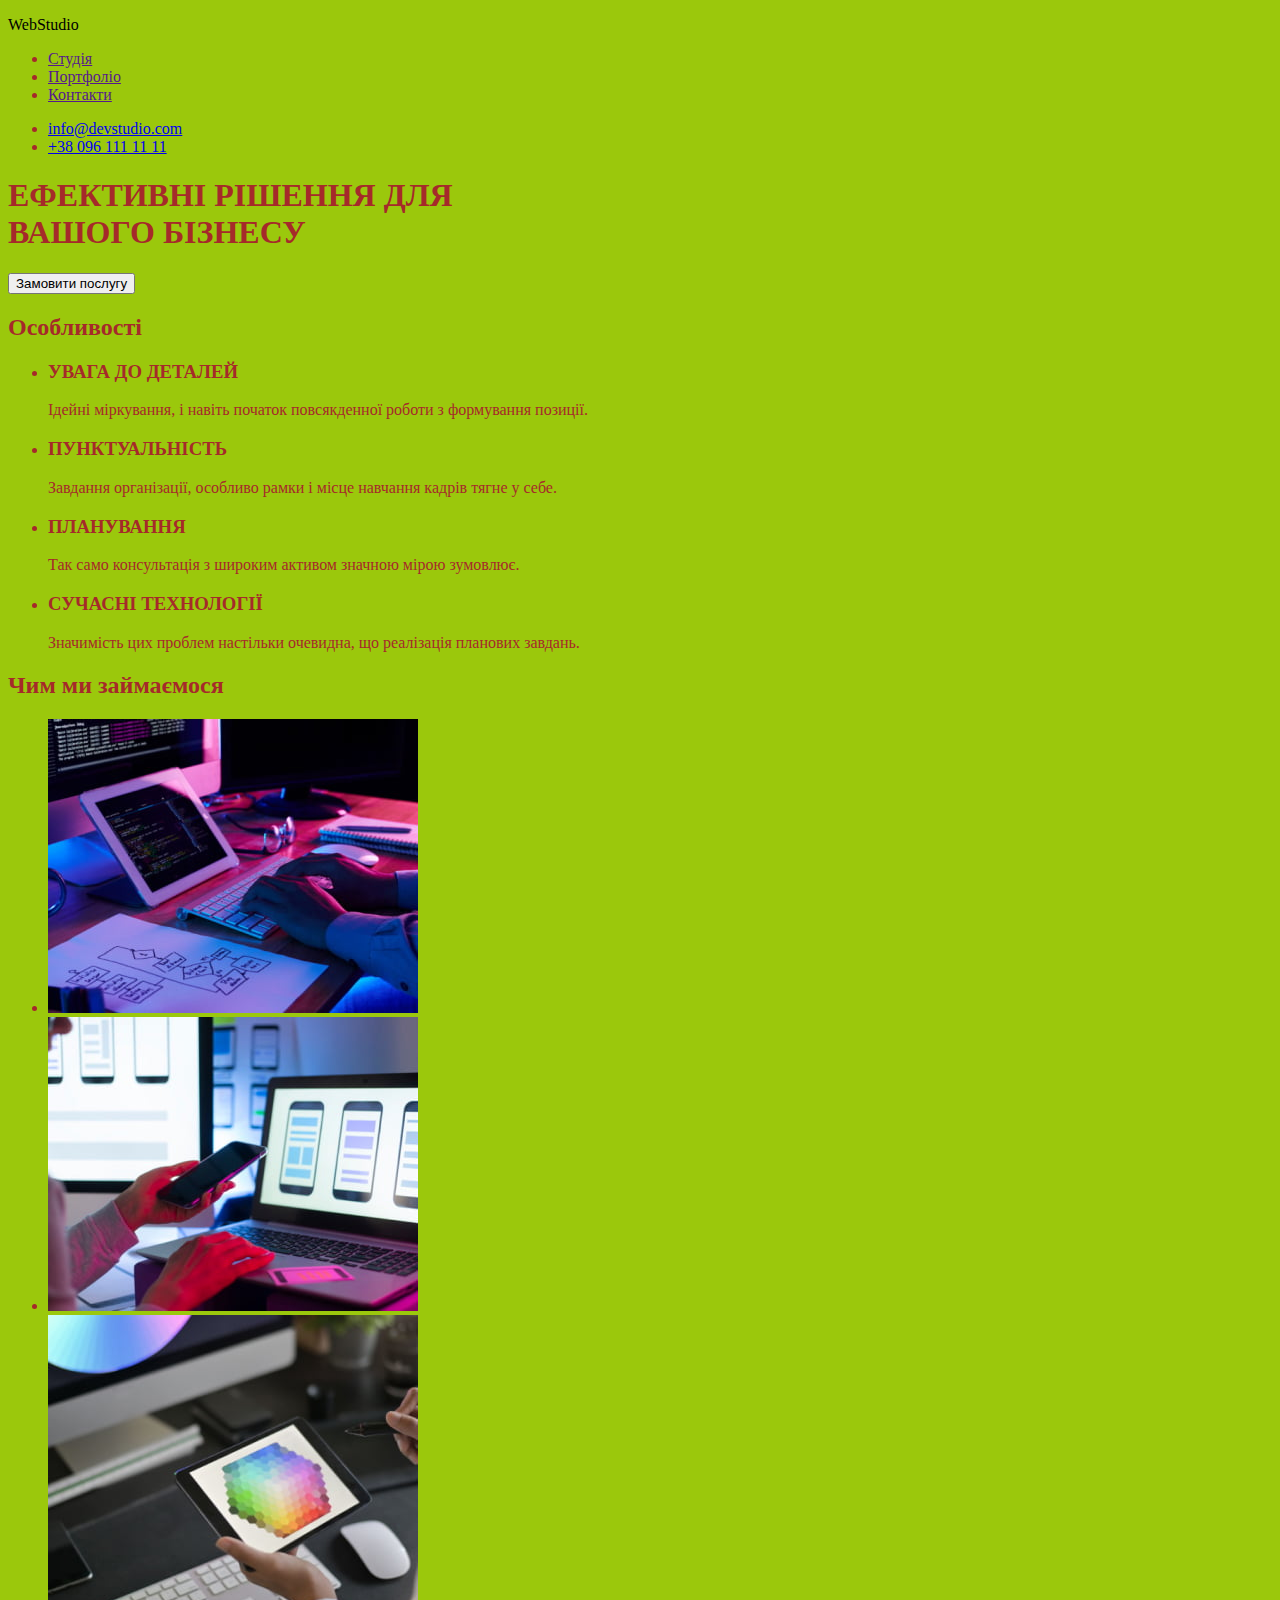
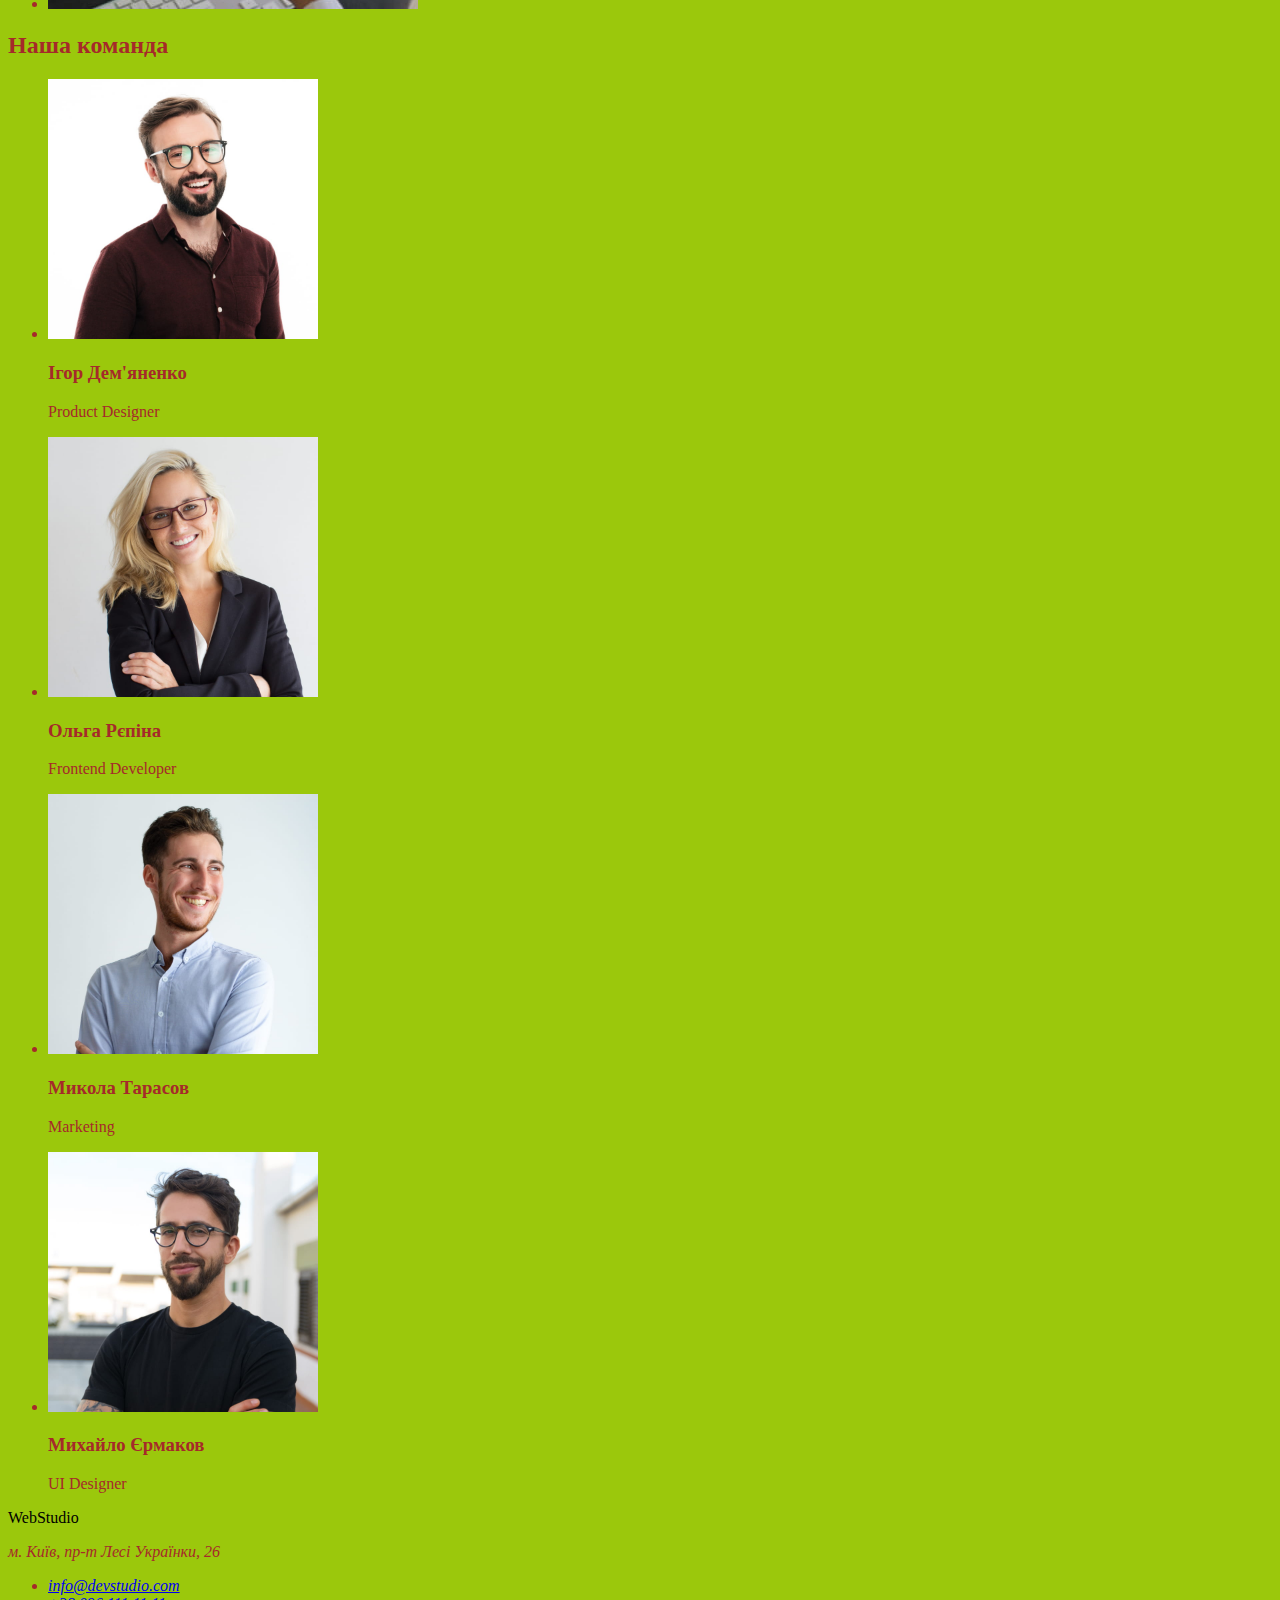
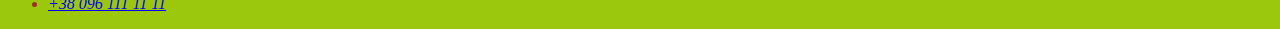
==== index.html @ 4b922c3c "Копіює файли з попередньої роботи" ====
<!-- Портфоліо -->
<!DOCTYPE html>
<html lang="uk">
<head>
    <meta charset="UTF-8">
    <meta http-equiv="X-UA-Compatible" content="IE=edge">
    <meta name="viewport" content="width=device-width, initial-scale=1.0">
    <title>Home work 1</title>
    <link rel="stylesheet" href="./css/styles.css">
</head>
<body>
    <header class="header">
        <!--Основна навігація-->
        <p class="logo-title">
            WebStudio
        </p>
        <nav class="nav">
            <ul class="list">
                <li class="list-iteam">
                    <a class="link" href="">Студія</a>
                </li>
                <li class="list-iteam">
                    <a class="link" href="">Портфоліо</a>
                </li>
                <li class="list-iteam">
                    <a class="link" href="">Контакти</a>
                </li>
            </ul>
        </nav>
        <ul class="list">
            <li class="list-iteam"> 
                <a class="link" href="mailto:info@devstudio.com">info@devstudio.com</a>
            </li>
            <li>
                <a class="link" href="tel:+380961111111">+38 096 111 11 11</a>
            </li>
        </ul>
    </header>

    <main>
        <!--ЕФЕКТИВНІ РІШЕННЯ ДЛЯ ВАШОГО БІЗНЕСУ кнопка замовити послугу-->
        <section class="section">
            <h1 class="main-title">ЕФЕКТИВНІ РІШЕННЯ ДЛЯ <br>ВАШОГО БІЗНЕСУ</h1>
            <button class="btn" type="button">Замовити послугу</button>
        </section>

        <!--Наші особливості-->
        <section class="section">

            <h2 class="features-title">
                Особливості
            </h2>
            <ul class="list">
                <li class="list-iteam">
                    <h3 class="features-title">
                        УВАГА ДО ДЕТАЛЕЙ
                    </h3>
                    <p class="features-title-description">
                        Ідейні міркування, і навіть початок повсякденної роботи з формування позиції.
                    </p>
                </li>
                <li class="list-iteam">
                    <h3 class="features-title">
                        ПУНКТУАЛЬНІСТЬ
                    </h3>
                    <p class="features-title-description">
                        Завдання організації, особливо рамки і місце навчання кадрів тягне у себе.
                    </p>
                </li>
                <li class="list-iteam">
                    <h3 class="features-title">
                        ПЛАНУВАННЯ
                    </h3>
                    <p class="features-title-description">
                        Так само консультація з широким активом значною мірою зумовлює.
                    </p>
                </li>
                 <li>
                    <h3 class="features-title">
                         СУЧАСНІ ТЕХНОЛОГІЇ
                    </h3>
                        <p class="features-title-description">
                         Значимість цих проблем настільки очевидна, що реалізація планових завдань.
                        </p>
                 </li>
            </ul>
        </section>
        <!--Чим ми займаємось-->
        <section>
            <h2 class="activity-title">
                Чим ми займаємося
            </h2>
            <ul class="list">

                <li class="list-iteam">
                    <img class="img" 
                    src="./images/what-we-do-sq/img1.jpg" 
                    alt="На робочому столі папери, планшет, хтось працює на клавіатурі" 
                    width="370" 
                    height="294">
                </li>

                <li class="list-iteam">
                    <img 
                    class="img" 
                    src="./images/what-we-do-sq/img2.jpg" 
                    alt="На фоні ноутбуку тримають мобільний телефон з активним екраном" 
                    width="370" 
                    height="294">
                </li>

                <li class="list-iteam">
                    <img 
                    class="img" 
                    src="./images/what-we-do-sq/img3.jpg" 
                    alt="Тримають планшет з активним екраном де є мозаїка кольорів графічного редактору" 
                    width="370" 
                    height="294">
                </li>

            </ul>
        </section>
        
        <!--Наша команда-->
        <section class="section">

            <h2 class="team-title">
                Наша команда
            </h2>
            <ul class="list">
                <li class="list-item">
                    <img class="img" src="./images/our-team-sq/photo1.jpg" 
                    alt="Ігор Дем'яненко" 
                    width="270" 
                    height="260">
                    <h3 class="team-name">
                        Ігор Дем'яненко
                    </h3>
                    <p lang="en" class="team-positiom">
                        Product Designer
                    </p>
                </li>
                <li class="list-item">
                    <img class="img" src="./images/our-team-sq/photo2.jpg" 
                    alt="Ольга Рєпіна" 
                    width="270" 
                    height="260">
                    <h3 class="team-name">
                        Ольга Рєпіна
                    </h3>
                    <p lang="en" class="team-positiom">
                        Frontend Developer
                    </p>
                </li>
                <li class="list-item">
                    <img class="img" src="./images/our-team-sq/photo3.jpg" 
                    alt="Микола Тарасов" 
                    width="270" 
                    height="260">
                    <h3 class="team-name">
                        Микола Тарасов
                    </h3>
                    <p lang="en" class="team-positiom">
                        Marketing
                    </p>
                </li>
                <li class="list-item">
                    <img class="img" src="./images/our-team-sq/photo4.jpg" 
                    alt="Михайло Єрмаков" 
                    width="270" 
                    height="260">
                    <h3 class="team-name">
                        Михайло Єрмаков
                    </h3>
                    <p lang="en" class="team-positiom">
                        UI Designer
                    </p>
                </li>
            </ul>

        </section>
    </main>

    <footer>
        <!--Контактна адреса-->
        <p class="logo-title">
            WebStudio
        </p>
        <address>
            <p class="address-title">
                м. Київ, пр-т Лесі Українки, 26
            </p>
            <ul class="list">
                <li class="list-iteam"> 
                    <a class="link" href="mailto:info@devstudio.com">info@devstudio.com</a>
                </li>
                <li>
                    <a class="link" href="tel:+380961111111">+38 096 111 11 11</a>
                </li>
            </ul>
        </address>
    </footer>
</body>
</html>
---- css/styles.css ----
body {
    background-color: rgb(155, 200, 12);
    color: brown;
}

.logo-title {
    color: black;
}

.logo-title:hover {
    color: tomato;
}

.logo-title:focus {
    color: aqua;
}
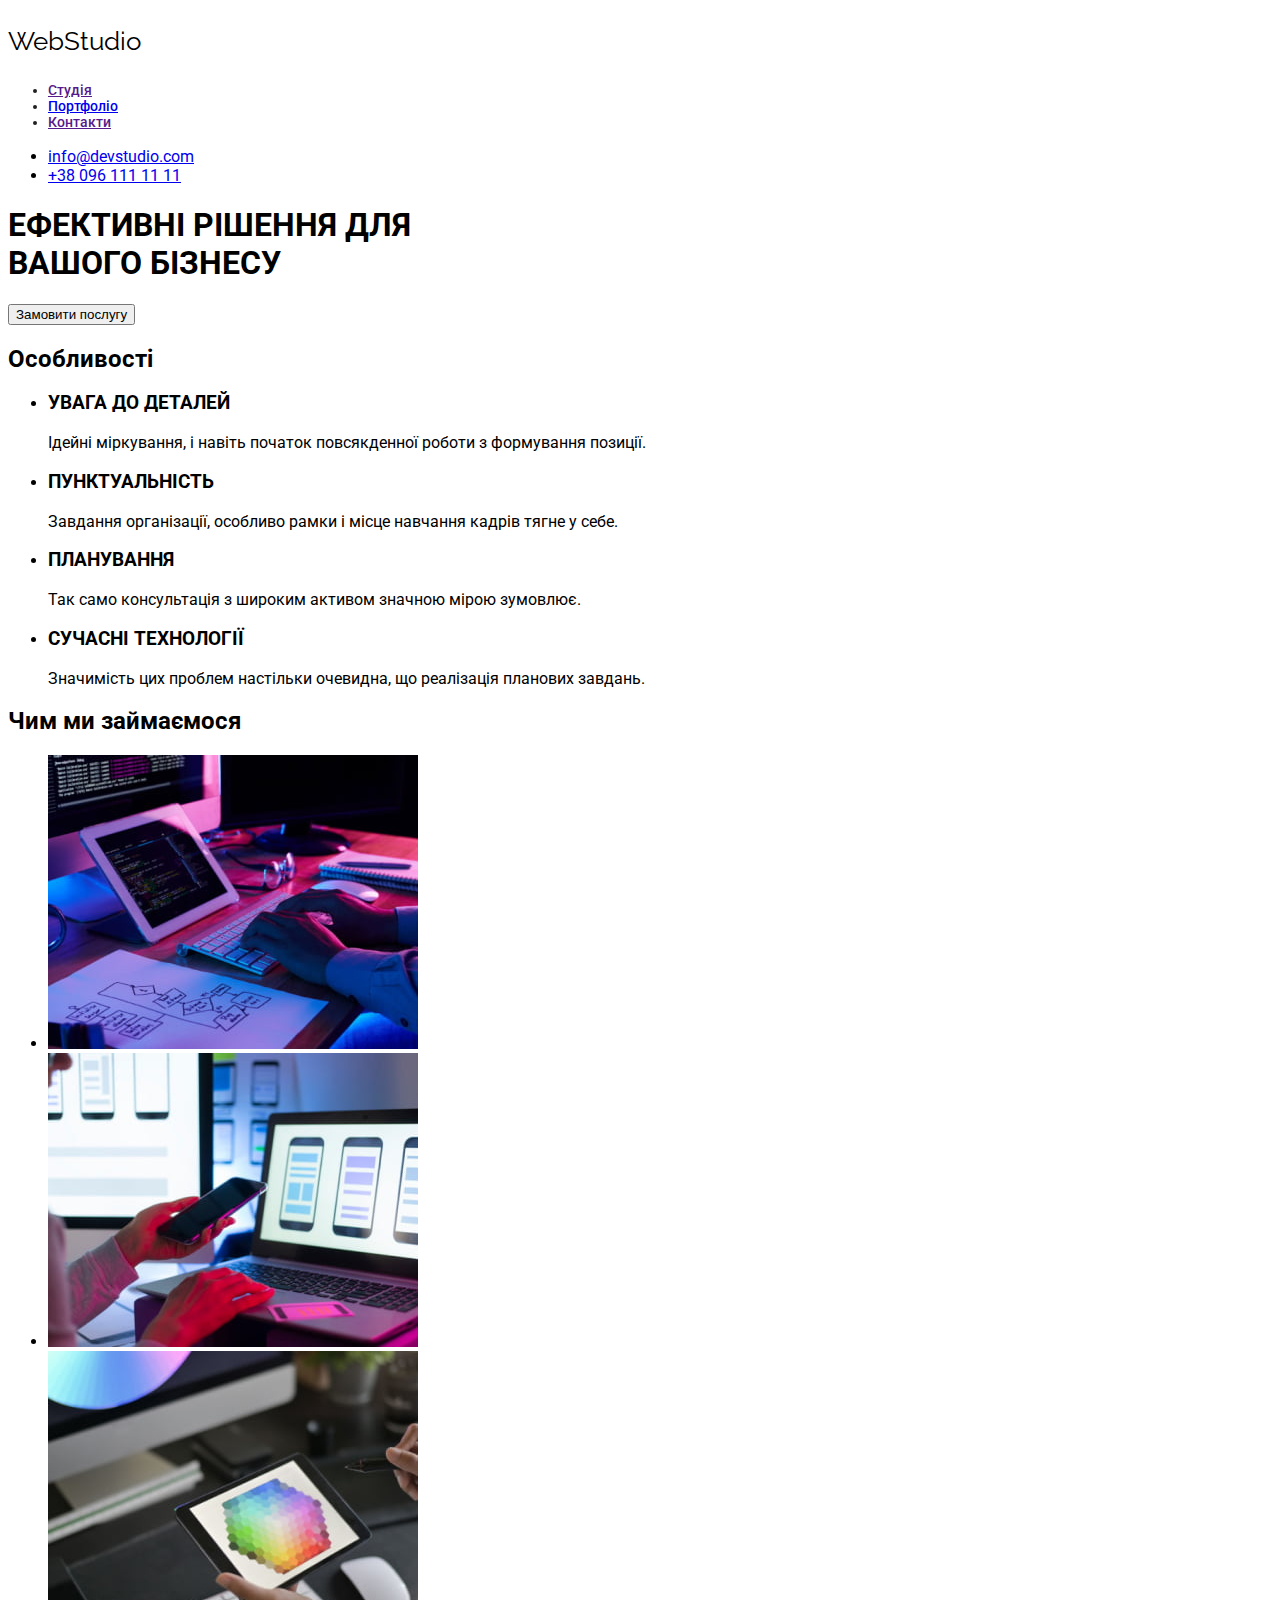
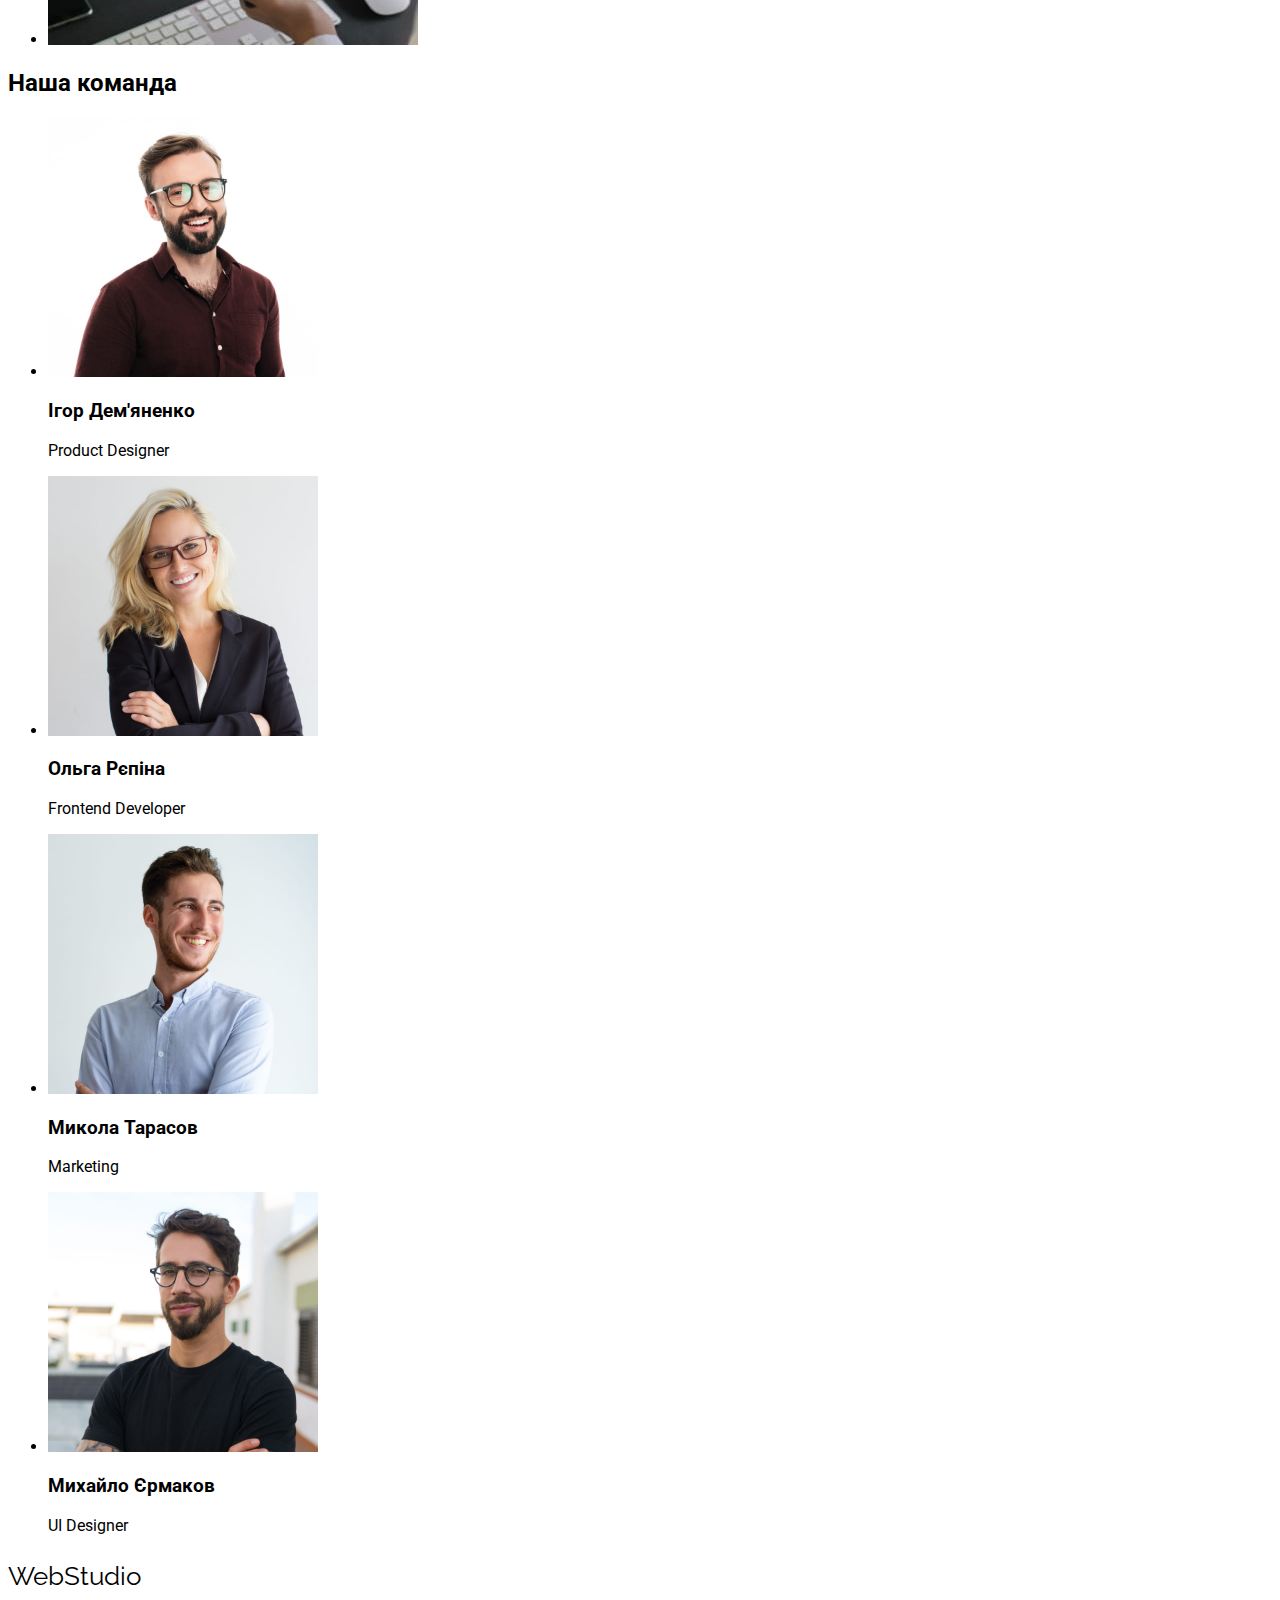
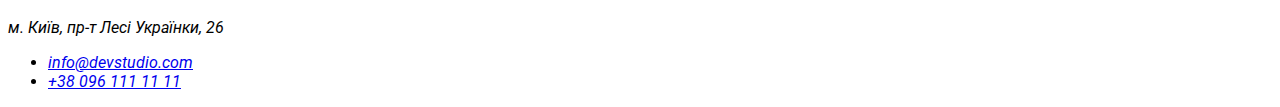
==== commit a7a76fe1: "добавляє документ portfolio.html" ====
--- a/index.html
+++ b/index.html
@@ -1,12 +1,14 @@
-<!-- Портфоліо -->
 <!DOCTYPE html>
 <html lang="uk">
 <head>
     <meta charset="UTF-8">
     <meta http-equiv="X-UA-Compatible" content="IE=edge">
     <meta name="viewport" content="width=device-width, initial-scale=1.0">
-    <title>Home work 1</title>
+    <title>Main</title>
+    <link rel="preconnect" href="https://fonts.googleapis.com">
     <link rel="stylesheet" href="./css/styles.css">
+    <link rel="preconnect" href="https://fonts.gstatic.com" crossorigin>
+    <link href="https://fonts.googleapis.com/css2?family=Montserrat:wght@400;500;600&family=Raleway:wght@700&family=Roboto:wght@400;500;700&display=swap" rel="stylesheet">
 </head>
 <body>
     <header class="header">
@@ -20,7 +22,7 @@
                     <a class="link" href="">Студія</a>
                 </li>
                 <li class="list-iteam">
-                    <a class="link" href="">Портфоліо</a>
+                    <a class="" href="./portfolio.html">Портфоліо</a>
                 </li>
                 <li class="list-iteam">
                     <a class="link" href="">Контакти</a>
--- a/css/styles.css
+++ b/css/styles.css
@@ -1,16 +1,16 @@
 body {
-    background-color: rgb(155, 200, 12);
-    color: brown;
+    font-family: Roboto, sans-serif;
+}
+.logo-title {
+    font-family: Raleway, cursive;
+    font-size: 26px;
+    line-height: 1.19;
+}
+.nav .list-iteam {
+    font-family: 'Roboto';
+    font-weight: 500;
+    font-size: 14px;
+    line-height: 1.14;
+    color: #212121;
 }
 
-.logo-title {
-    color: black;
-}
-
-.logo-title:hover {
-    color: tomato;
-}
-
-.logo-title:focus {
-    color: aqua;
-}
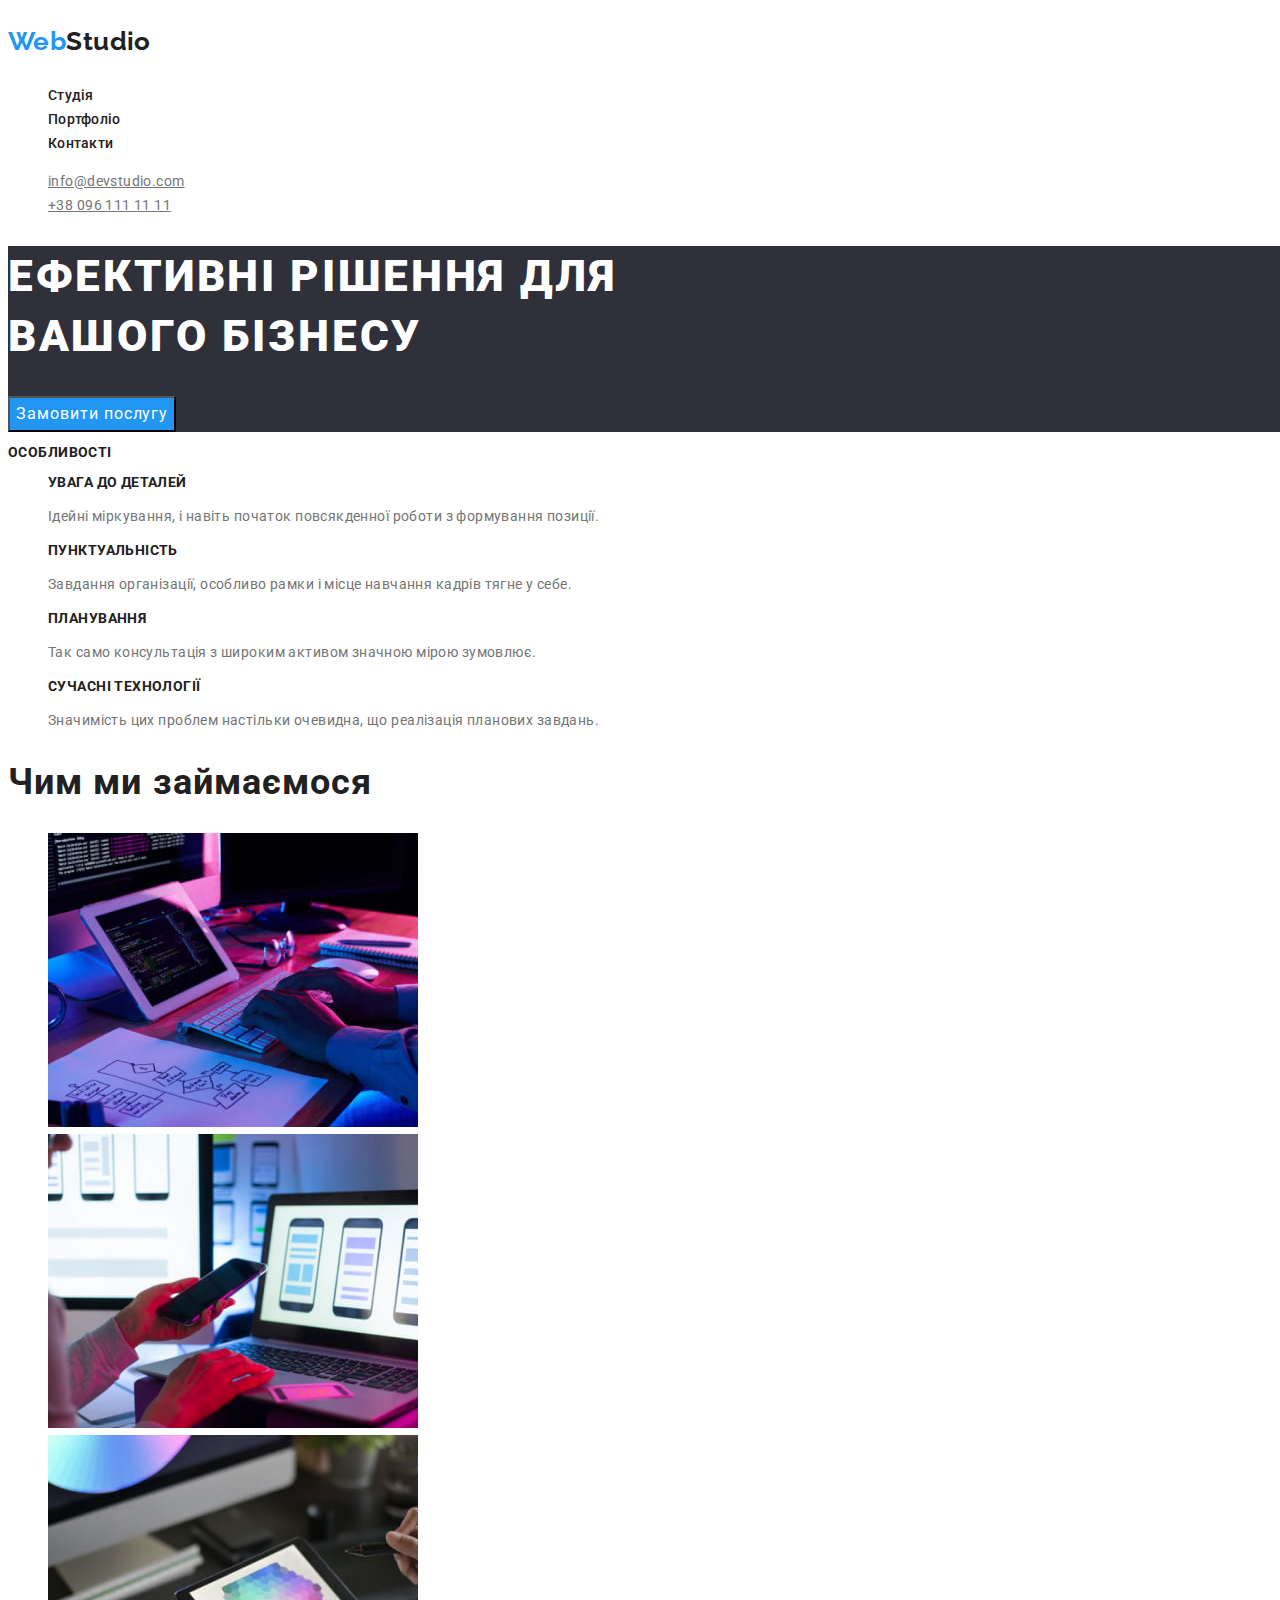
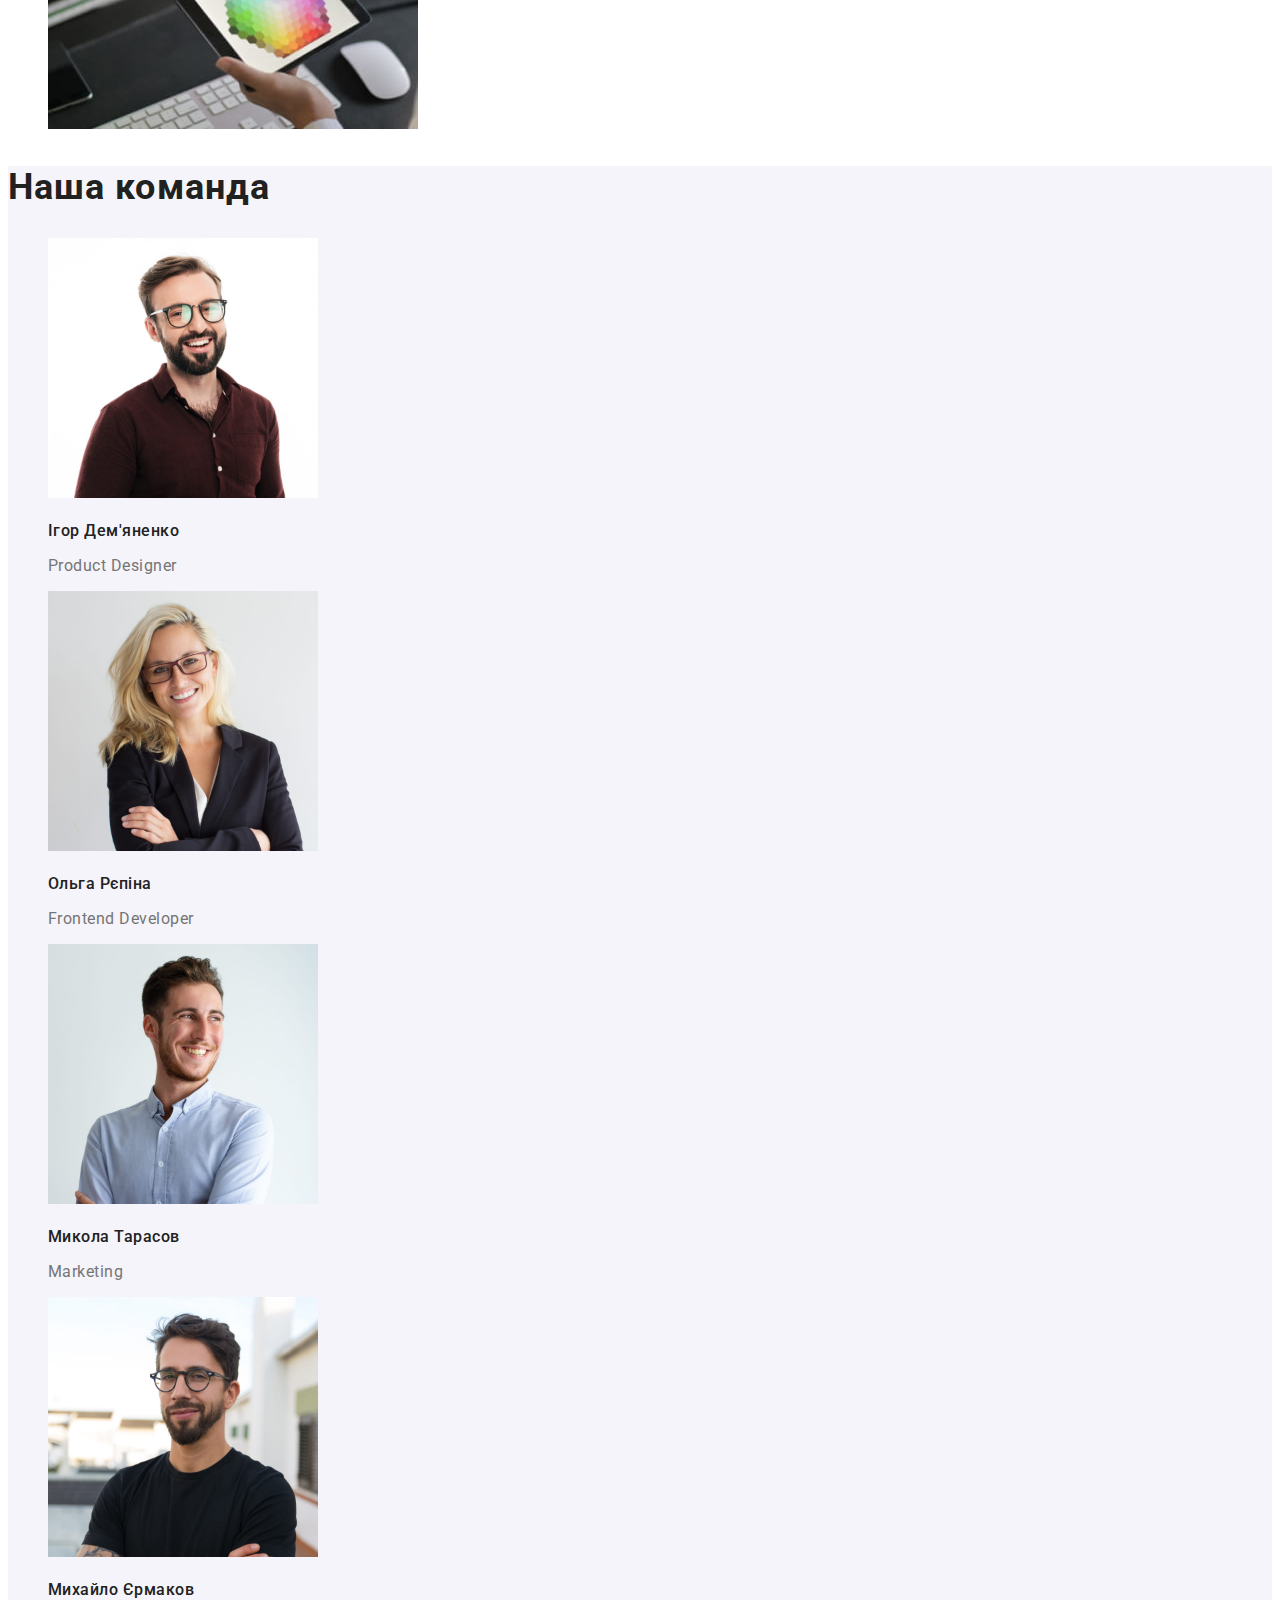
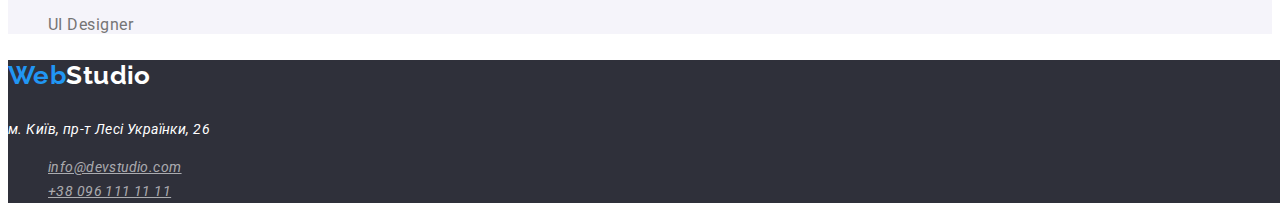
==== commit e5344f94: "Повністю стилізує сторінку Головна" ====
--- a/index.html
+++ b/index.html
@@ -10,19 +10,19 @@
     <link rel="preconnect" href="https://fonts.gstatic.com" crossorigin>
     <link href="https://fonts.googleapis.com/css2?family=Montserrat:wght@400;500;600&family=Raleway:wght@700&family=Roboto:wght@400;500;700&display=swap" rel="stylesheet">
 </head>
-<body>
+<body class="page">
     <header class="header">
         <!--Основна навігація-->
         <p class="logo-title">
-            WebStudio
+            <span class="accent">Web</span>Studio
         </p>
         <nav class="nav">
             <ul class="list">
                 <li class="list-iteam">
-                    <a class="link" href="">Студія</a>
-                </li>
-                <li class="list-iteam">
-                    <a class="" href="./portfolio.html">Портфоліо</a>
+                    <a class="link" href="./index.html">Студія</a>
+                </li>
+                <li class="list-iteam">
+                    <a class="link" href="./portfolio.html">Портфоліо</a>
                 </li>
                 <li class="list-iteam">
                     <a class="link" href="">Контакти</a>
@@ -31,23 +31,23 @@
         </nav>
         <ul class="list">
             <li class="list-iteam"> 
-                <a class="link" href="mailto:info@devstudio.com">info@devstudio.com</a>
+                <a class="link-info" href="mailto:info@devstudio.com">info@devstudio.com</a>
             </li>
             <li>
-                <a class="link" href="tel:+380961111111">+38 096 111 11 11</a>
+                <a class="link-info" href="tel:+380961111111">+38 096 111 11 11</a>
             </li>
         </ul>
     </header>
 
     <main>
         <!--ЕФЕКТИВНІ РІШЕННЯ ДЛЯ ВАШОГО БІЗНЕСУ кнопка замовити послугу-->
-        <section class="section">
+        <section class="section-main">
             <h1 class="main-title">ЕФЕКТИВНІ РІШЕННЯ ДЛЯ <br>ВАШОГО БІЗНЕСУ</h1>
             <button class="btn" type="button">Замовити послугу</button>
         </section>
 
         <!--Наші особливості-->
-        <section class="section">
+        <section class="section-features">
 
             <h2 class="features-title">
                 Особливості
@@ -77,9 +77,9 @@
                         Так само консультація з широким активом значною мірою зумовлює.
                     </p>
                 </li>
-                 <li>
-                    <h3 class="features-title">
-                         СУЧАСНІ ТЕХНОЛОГІЇ
+                 <li class="list-iteam">
+                    <h3 class="features-title">
+                        СУЧАСНІ ТЕХНОЛОГІЇ
                     </h3>
                         <p class="features-title-description">
                          Значимість цих проблем настільки очевидна, що реалізація планових завдань.
@@ -88,30 +88,30 @@
             </ul>
         </section>
         <!--Чим ми займаємось-->
-        <section>
+        <section class="activity">
             <h2 class="activity-title">
                 Чим ми займаємося
             </h2>
-            <ul class="list">
-
-                <li class="list-iteam">
+            <ul class="activity-list">
+
+                <li class="activity-list-iteam">
                     <img class="img" 
                     src="./images/what-we-do-sq/img1.jpg" 
                     alt="На робочому столі папери, планшет, хтось працює на клавіатурі" 
                     width="370" 
                     height="294">
                 </li>
-
-                <li class="list-iteam">
-                    <img 
-                    class="img" 
+                
+                <li class="activity-list-iteam">
+                    <img class="img" 
                     src="./images/what-we-do-sq/img2.jpg" 
                     alt="На фоні ноутбуку тримають мобільний телефон з активним екраном" 
                     width="370" 
                     height="294">
                 </li>
 
-                <li class="list-iteam">
+
+                <li class="activity-list-iteam">
                     <img 
                     class="img" 
                     src="./images/what-we-do-sq/img3.jpg" 
@@ -124,57 +124,57 @@
         </section>
         
         <!--Наша команда-->
-        <section class="section">
+        <section class="team">
 
             <h2 class="team-title">
                 Наша команда
             </h2>
-            <ul class="list">
-                <li class="list-item">
+            <ul class="team-list">
+                <li class="team-list-item">
                     <img class="img" src="./images/our-team-sq/photo1.jpg" 
                     alt="Ігор Дем'яненко" 
                     width="270" 
                     height="260">
-                    <h3 class="team-name">
+                    <h3 class="title-name">
                         Ігор Дем'яненко
                     </h3>
-                    <p lang="en" class="team-positiom">
+                    <p lang="en" class="team-list-title">
                         Product Designer
                     </p>
                 </li>
-                <li class="list-item">
+                <li class="team-list-item">
                     <img class="img" src="./images/our-team-sq/photo2.jpg" 
                     alt="Ольга Рєпіна" 
                     width="270" 
                     height="260">
-                    <h3 class="team-name">
+                    <h3 class="title-name">
                         Ольга Рєпіна
                     </h3>
-                    <p lang="en" class="team-positiom">
+                    <p lang="en" class="team-list-title">
                         Frontend Developer
                     </p>
                 </li>
-                <li class="list-item">
+                <li class="team-list-item">
                     <img class="img" src="./images/our-team-sq/photo3.jpg" 
                     alt="Микола Тарасов" 
                     width="270" 
                     height="260">
-                    <h3 class="team-name">
+                    <h3 class="title-name">
                         Микола Тарасов
                     </h3>
-                    <p lang="en" class="team-positiom">
+                    <p lang="en" class="team-list-title">
                         Marketing
                     </p>
                 </li>
-                <li class="list-item">
+                <li class="team-list-item">
                     <img class="img" src="./images/our-team-sq/photo4.jpg" 
                     alt="Михайло Єрмаков" 
                     width="270" 
                     height="260">
-                    <h3 class="team-name">
+                    <h3 class="title-name">
                         Михайло Єрмаков
                     </h3>
-                    <p lang="en" class="team-positiom">
+                    <p lang="en" class="team-list-title">
                         UI Designer
                     </p>
                 </li>
@@ -183,10 +183,10 @@
         </section>
     </main>
 
-    <footer>
+    <footer class="footer">
         <!--Контактна адреса-->
         <p class="logo-title">
-            WebStudio
+           <span class="accent-1">Web</span><span class="accent-2">Studio</span>
         </p>
         <address>
             <p class="address-title">
@@ -196,7 +196,7 @@
                 <li class="list-iteam"> 
                     <a class="link" href="mailto:info@devstudio.com">info@devstudio.com</a>
                 </li>
-                <li>
+                <li class="list-iteam">
                     <a class="link" href="tel:+380961111111">+38 096 111 11 11</a>
                 </li>
             </ul>
--- a/css/styles.css
+++ b/css/styles.css
@@ -1,16 +1,193 @@
-body {
+:root {
+    /* Fonts */
+    --main-font: Roboto, sans-serif;
+    --secondary-font: Raleway, sans-serif;
+
+    /* Text colors */
+    --main-txt-cl: #212121;
+    --light-txt-cl: #ffffff;
+    --accent-txt-cl: #2196F3;
+    --grey-txt-cl: #757575;
+
+    /* Background colors */
+    --main-bg-cl:#2F303A;
+
+    /* Others */
+    
+}
+/* Навігація для обох сторінок */
+.page {
+    font-size: 14px;
+    line-height: calc(24 / 14);
+    letter-spacing: 0.03em;
+    color: var(--main-txt-cl);
     font-family: Roboto, sans-serif;
 }
-.logo-title {
-    font-family: Raleway, cursive;
+
+.page  .logo-title {
+    font-family: var(--secondary-font);
+    font-weight: 700;
     font-size: 26px;
-    line-height: 1.19;
+    line-height: calc(31 / 26);
 }
-.nav .list-iteam {
+
+.page .accent {
+    color: #2196F3;
+}
+.header .link {
     font-family: 'Roboto';
     font-weight: 500;
     font-size: 14px;
-    line-height: 1.14;
+    line-height: calc(16 / 14);
+    letter-spacing: 0.02em;
     color: #212121;
+    text-decoration: none;
+    color: currentColor;
 }
 
+.header .link:hover,
+.header .link:focus {
+    color: var(--accent-txt-cl);
+}
+
+
+.header .link-info {
+    color: var(--grey-txt-cl);
+}
+.header .link-info:hover,
+.header .link-info:focus {
+    color: var(--accent-txt-cl);
+}
+
+.header .list {
+    list-style: none;
+}
+
+/* Наші особливості */
+
+.section-main {
+    background: var(--main-bg-cl);
+    width: 1600px;
+}
+
+.main-title {
+    font-weight: 900;
+    font-size: 44px;
+    line-height: calc(60 / 44);
+    letter-spacing: 0.06em;
+    text-transform: uppercase;
+    color: var(--light-txt-cl);
+}
+
+.section-main .btn {
+    font-family: inherit;
+    font-size: 16px;
+    line-height: calc(30 / 16);
+    letter-spacing: 0.06em;
+    color: var(--light-txt-cl);
+    background: #2196F3;
+    cursor: pointer;
+}
+.section-features .features-title {
+    font-weight: 700;
+    font-size: 14px;
+    line-height: calc(16 / 14);
+    letter-spacing: 0.03em;
+    text-transform: uppercase;
+    color: var(--main-txt-cl);
+}
+.features-title-description {
+    font-weight: 400;
+    font-size: 14px;
+    line-height: calc(24 / 14);
+    letter-spacing: 0.03em;
+    color: var(--grey-txt-cl);
+}
+.activity .activity-title {
+    font-weight: 700;
+    font-size: 36px;
+    line-height: calc(42 / 36);
+    letter-spacing: 0.03em;
+    color: var(--main-txt-cl);
+
+}
+.section-features .list-iteam {
+    list-style: none;
+}
+/* Чим ми займаємось */
+.activity .activity-list-iteam {
+    list-style: none;
+}
+/* Наша команда */
+.team .team-list-item {
+    list-style: none;
+}
+
+
+.team {
+    background: #F5F4FA;
+}
+.team-title {
+    font-weight: 700;
+    font-size: 36px;
+    line-height: calc(42 / 36);
+    letter-spacing: 0.03em;
+    color: var(--main-txt-cl);
+}
+.team .title-name {
+    font-weight: 500;
+    font-size: 16px;
+    line-height: calc(19 / 16);
+    letter-spacing: 0.03em;
+    color: var(--main-txt-cl);
+}
+.team-list-title {
+    font-weight: 400;
+    font-size: 16px;
+    line-height: calc(19 / 16);
+    letter-spacing: 0.03em;
+    color: var(--grey-txt-cl);
+}
+
+/* Контактна адреса */
+
+.footer {
+    background: var(--main-bg-cl);
+    width: 1600px;
+}
+.footer  .logo-title {
+    font-family: var(--secondary-font);
+    font-weight: 700;
+    font-size: 26px;
+    line-height: calc(31 / 26);
+}
+.footer .accent-1{
+    color: #2196F3;;
+}
+
+.footer .accent-2 {
+    color: #ffffff;
+}
+.address-title {
+    font-family: var(--main-font) ;
+    font-weight: 400;
+    font-size: 14px;
+    line-height: calc(24 / 14);
+    letter-spacing: 0.03em;
+    color: var(--light-txt-cl);
+}
+
+.footer .link {
+    font-weight: 400;
+    font-size: 14px;
+    line-height: calc(24 / 14);
+    letter-spacing: 0.03em;
+    color: rgba(255, 255, 255, 0.6);
+}
+.footer .list-iteam {
+    list-style: none;
+}
+
+
+
+
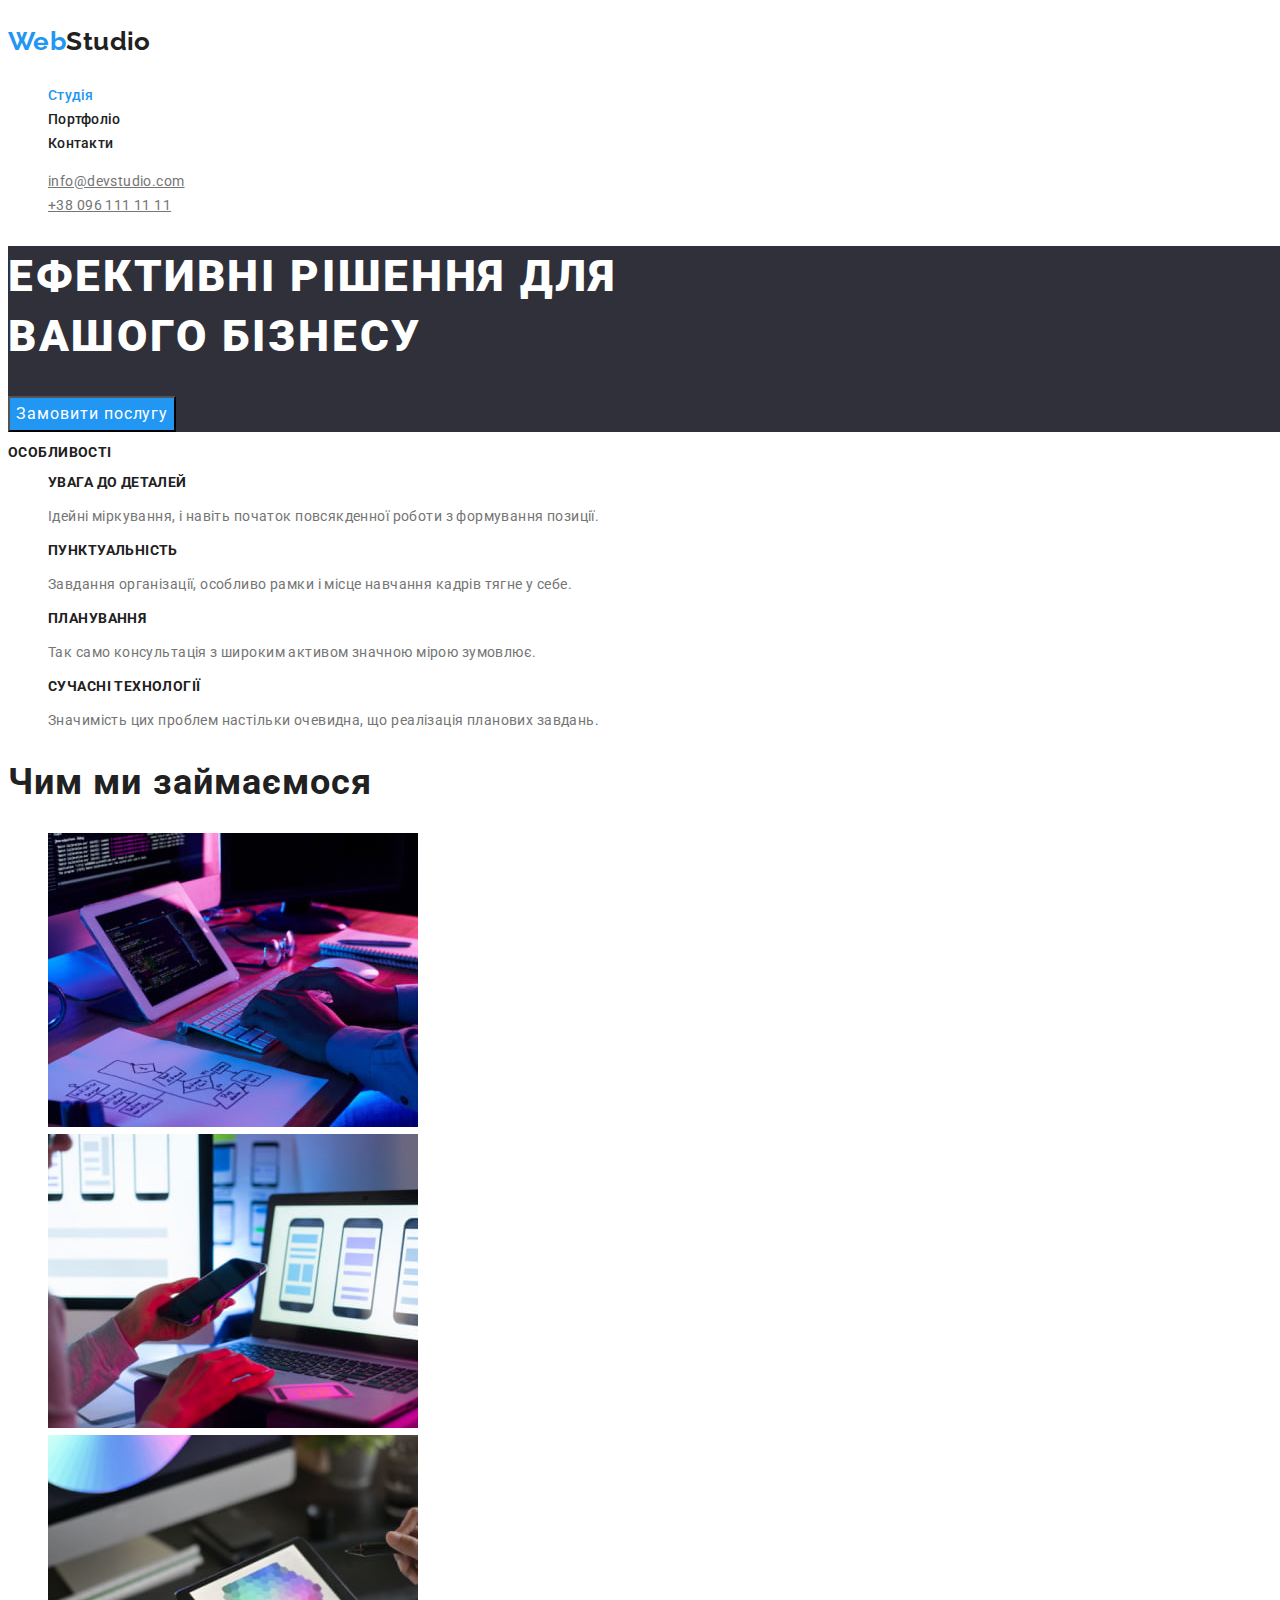
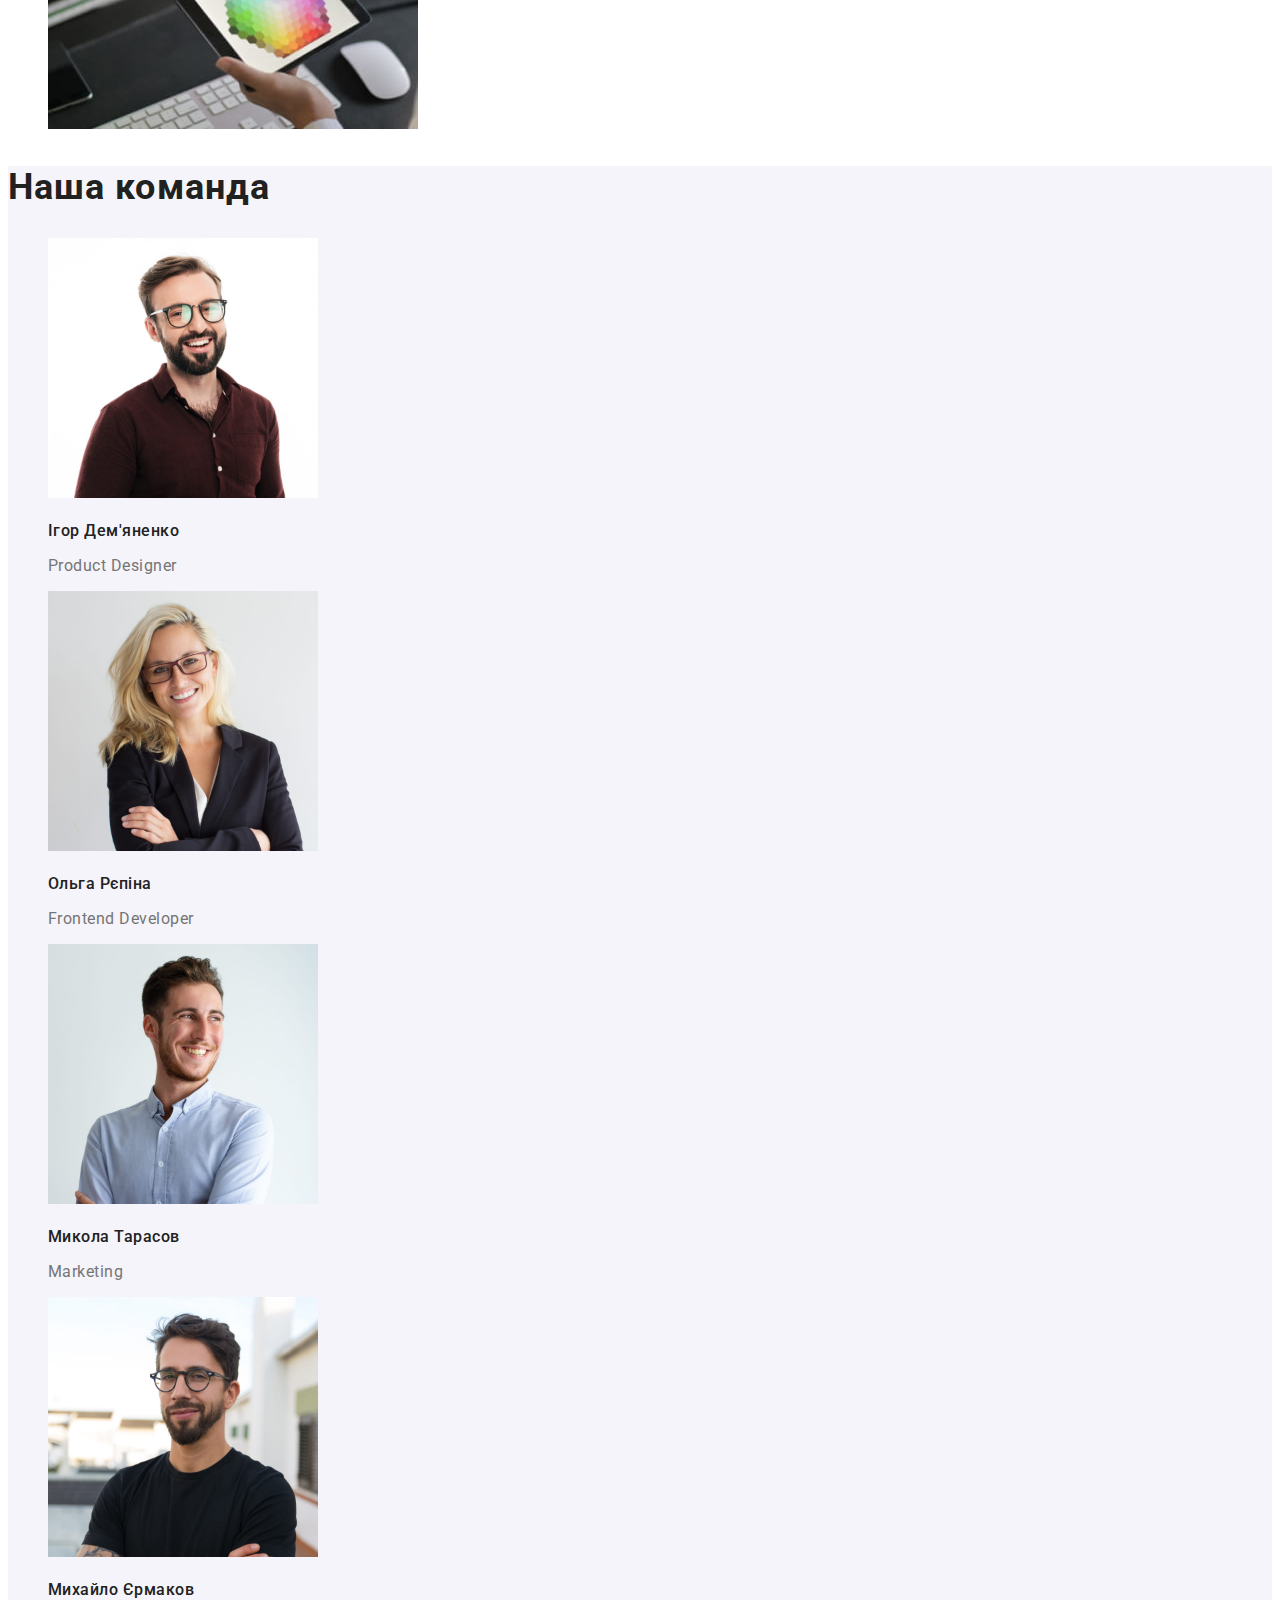
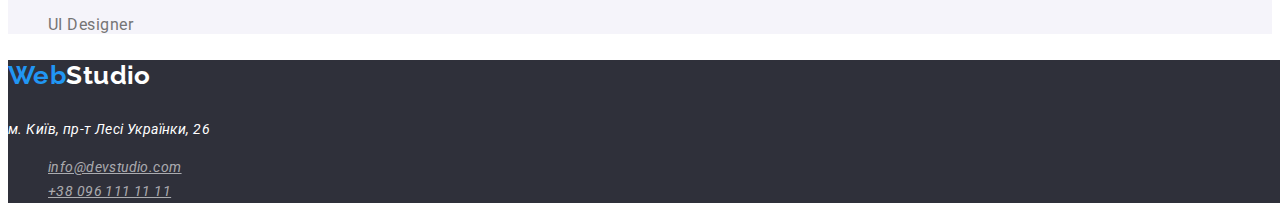
==== commit 6aa9fd46: "Стилізовує обидві сторінки" ====
--- a/index.html
+++ b/index.html
@@ -19,7 +19,7 @@
         <nav class="nav">
             <ul class="list">
                 <li class="list-iteam">
-                    <a class="link" href="./index.html">Студія</a>
+                    <a class="link active" href="./index.html">Студія</a>
                 </li>
                 <li class="list-iteam">
                     <a class="link" href="./portfolio.html">Портфоліо</a>
--- a/css/styles.css
+++ b/css/styles.css
@@ -61,6 +61,9 @@
 
 .header .list {
     list-style: none;
+}
+.link.active {
+    color: var(--accent-txt-cl);
 }
 
 /* Наші особливості */
@@ -169,6 +172,7 @@
     color: #ffffff;
 }
 .address-title {
+    
     font-family: var(--main-font) ;
     font-weight: 400;
     font-size: 14px;
@@ -177,6 +181,7 @@
     color: var(--light-txt-cl);
 }
 
+
 .footer .link {
     font-weight: 400;
     font-size: 14px;
@@ -191,3 +196,48 @@
 
 
 
+
+
+
+/* Портфоліо */
+
+.work-iteam {
+    width: 125px;
+    height: 38px;
+    background: #F5F4FA;
+}
+.work .work-btn {
+    font-family: inherit;
+    font-weight: 500;
+    font-size: 16px;
+    line-height: calc(26 / 16);
+    letter-spacing: 0.03em;
+    color: var(--main-txt-cl)
+
+}
+.work-iteam {
+    list-style: none;
+}
+.work-btn:hover,
+.work-btn:focus {
+    color: var(--light-txt-cl);
+    background-color: var(--accent-txt-cl);
+}
+
+.ourprojects-iteam {
+    list-style: none;
+}
+
+.section-title {
+    font-weight: 700;
+    font-size: 18px;
+    line-height: calc(36 / 18);
+    color: var(--main-txt-cl);
+}
+.section-title-description {
+    font-weight: 400;
+    font-size: 16px;
+    line-height: calc(30 / 16);
+    letter-spacing: 0.03em;
+    color: var(--grey-txt-cl);
+}
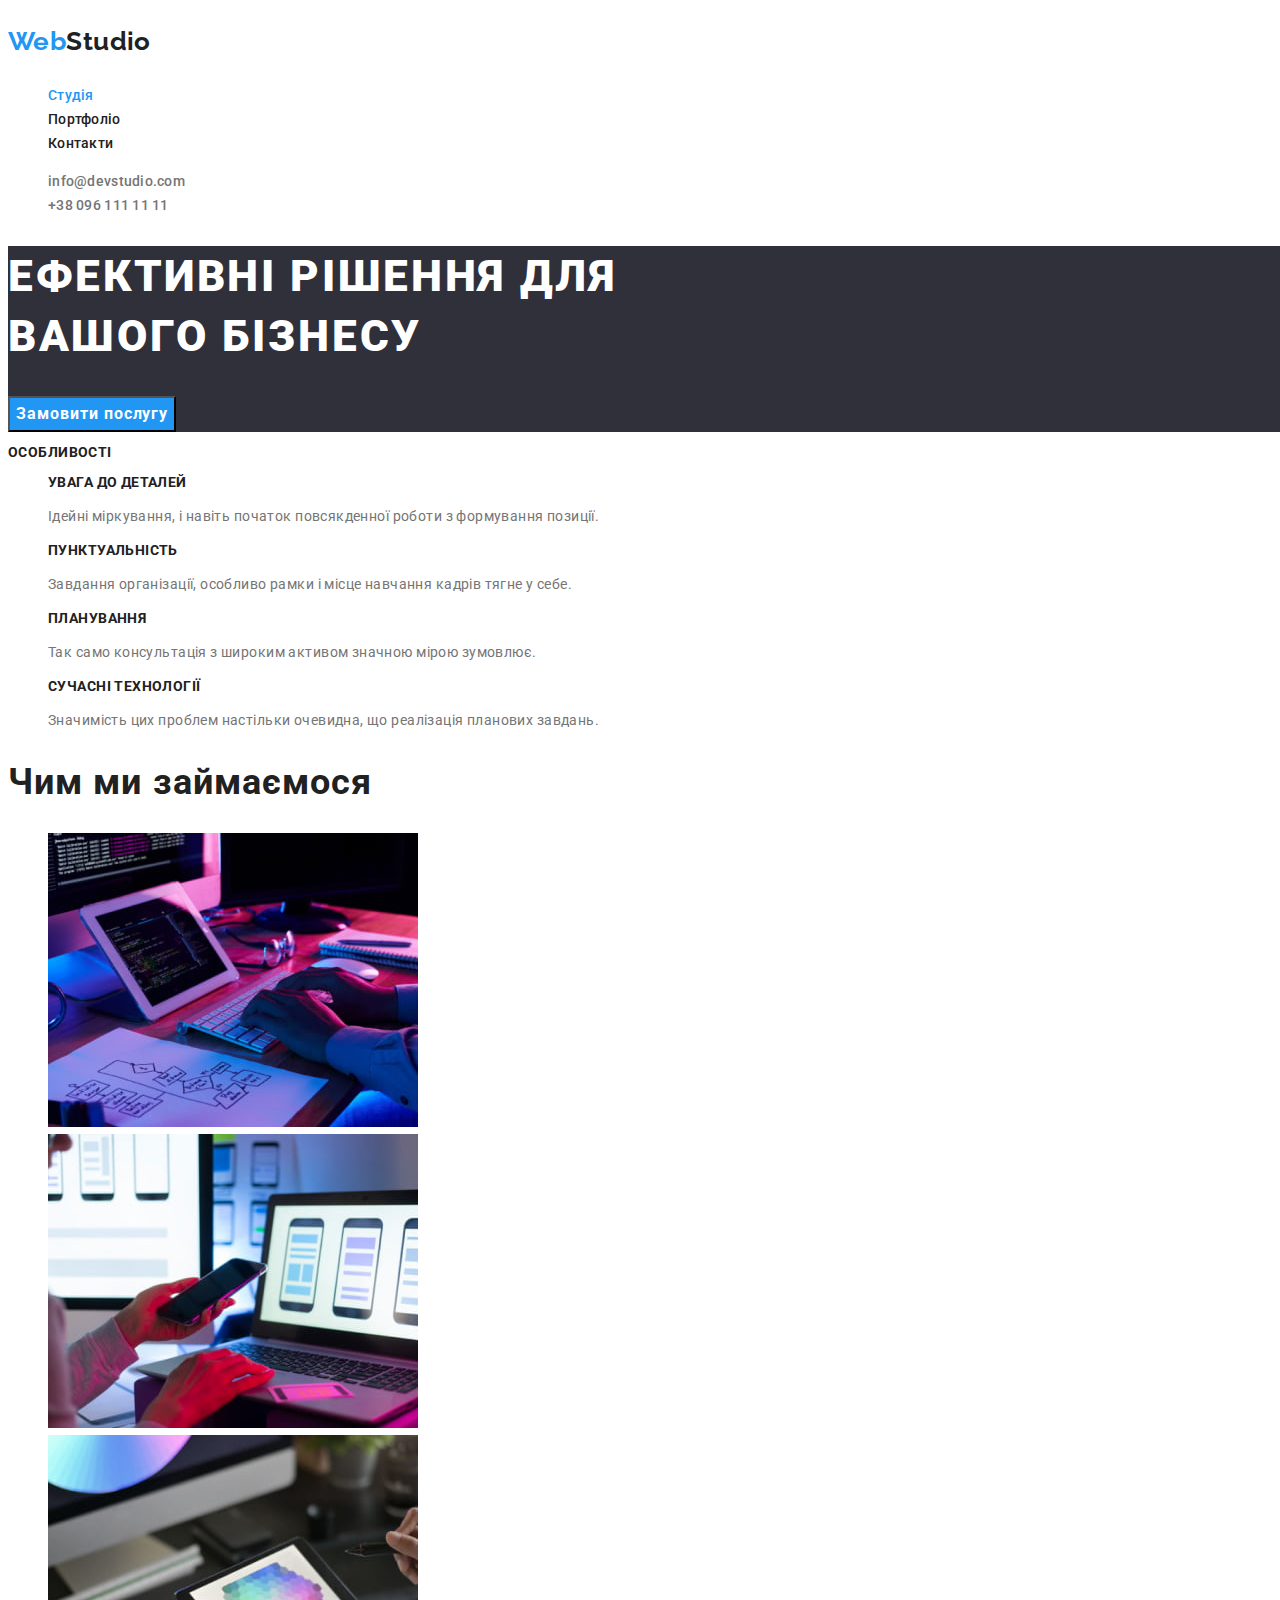
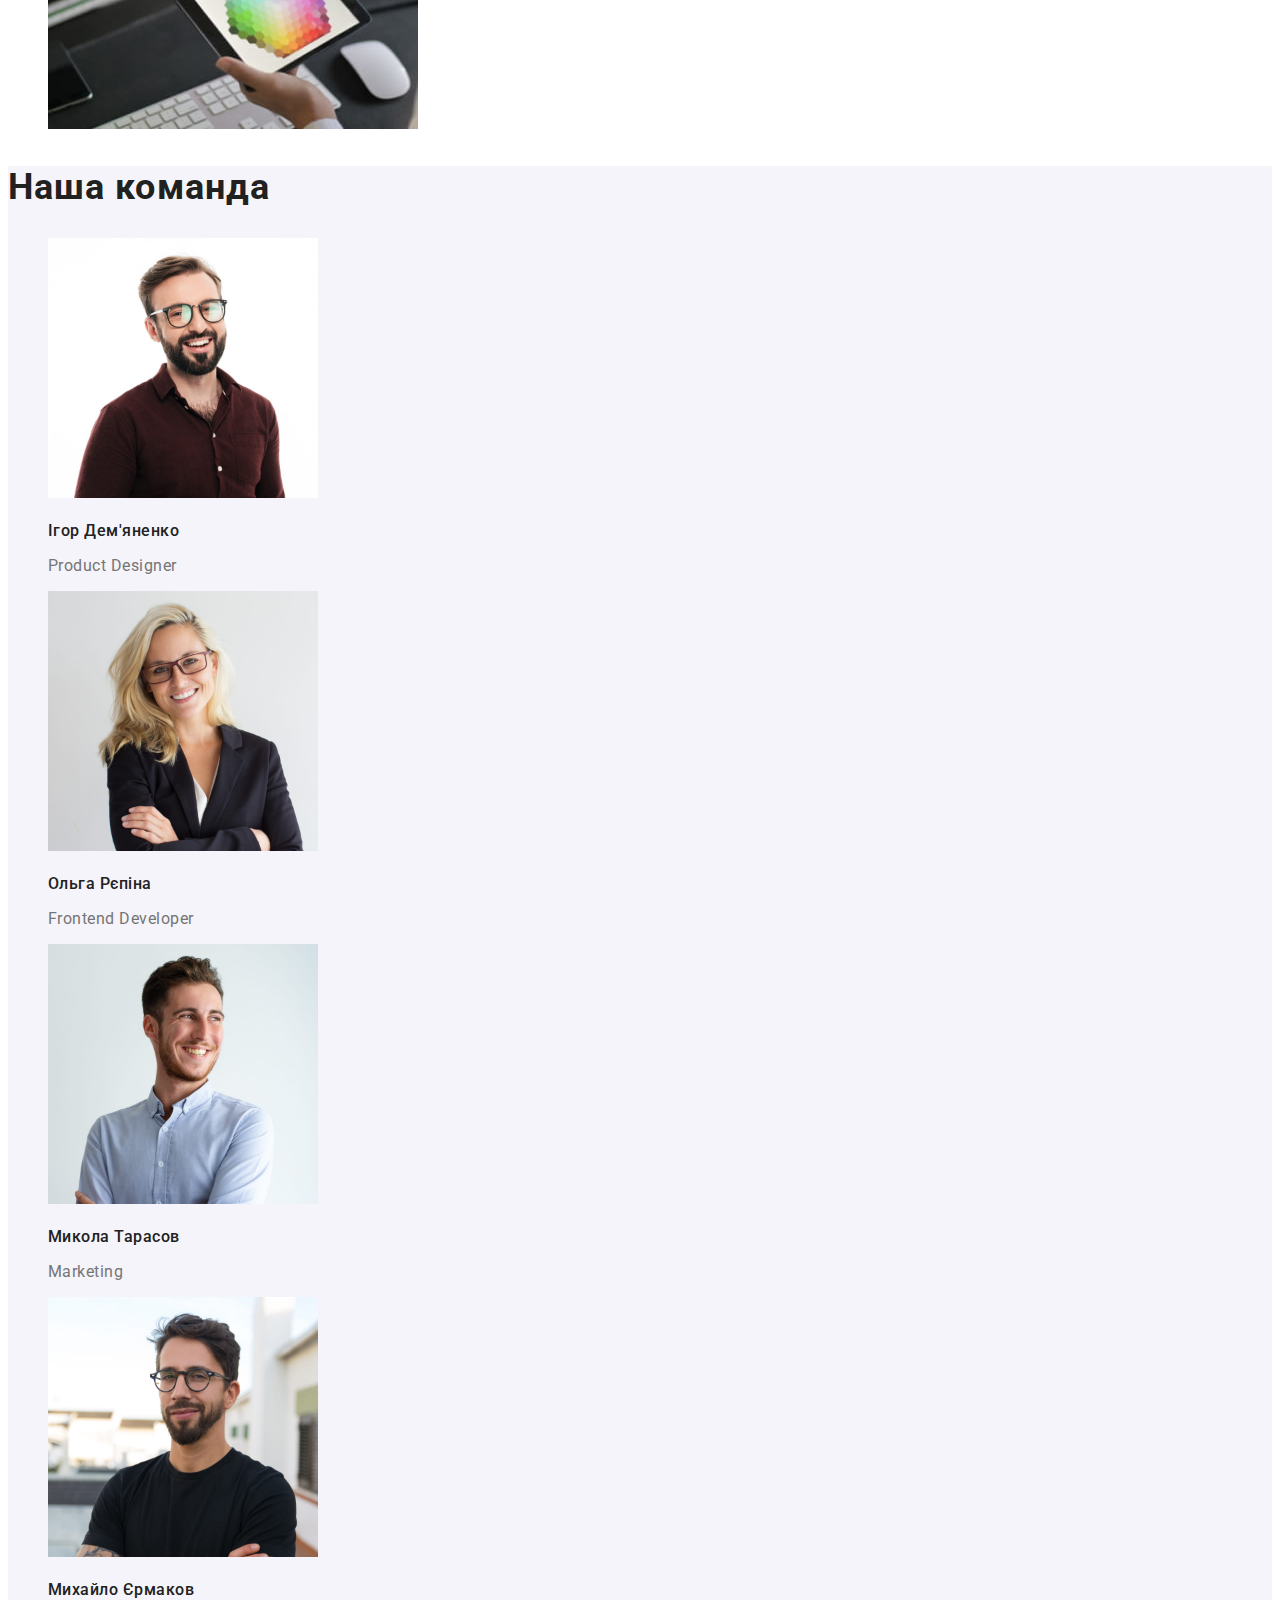
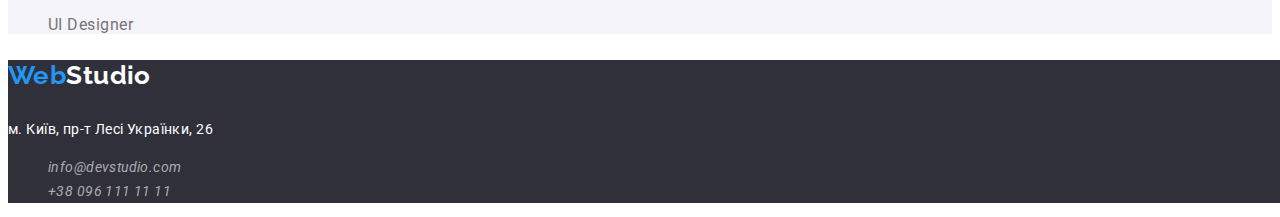
==== commit 0a9741ed: "Внесені правки до ДЗ" ====
--- a/index.html
+++ b/index.html
@@ -5,10 +5,10 @@
     <meta http-equiv="X-UA-Compatible" content="IE=edge">
     <meta name="viewport" content="width=device-width, initial-scale=1.0">
     <title>Main</title>
+    <link rel="stylesheet" href="./css/styles.css">
     <link rel="preconnect" href="https://fonts.googleapis.com">
-    <link rel="stylesheet" href="./css/styles.css">
     <link rel="preconnect" href="https://fonts.gstatic.com" crossorigin>
-    <link href="https://fonts.googleapis.com/css2?family=Montserrat:wght@400;500;600&family=Raleway:wght@700&family=Roboto:wght@400;500;700&display=swap" rel="stylesheet">
+    <link href="https://fonts.googleapis.com/css2?family=Raleway:wght@700&family=Roboto:wght@400;500;700;900&display=swap" rel="stylesheet">
 </head>
 <body class="page">
     <header class="header">
@@ -18,6 +18,7 @@
         </p>
         <nav class="nav">
             <ul class="list">
+                
                 <li class="list-iteam">
                     <a class="link active" href="./index.html">Студія</a>
                 </li>
--- a/css/styles.css
+++ b/css/styles.css
@@ -35,7 +35,6 @@
     color: #2196F3;
 }
 .header .link {
-    font-family: 'Roboto';
     font-weight: 500;
     font-size: 14px;
     line-height: calc(16 / 14);
@@ -53,6 +52,11 @@
 
 .header .link-info {
     color: var(--grey-txt-cl);
+    font-weight: 500;
+    font-size: 14px;
+    line-height: calc(16 / 14);
+    letter-spacing: 0.02em;
+    text-decoration: none;
 }
 .header .link-info:hover,
 .header .link-info:focus {
@@ -84,6 +88,7 @@
 
 .section-main .btn {
     font-family: inherit;
+    font-weight: 700;
     font-size: 16px;
     line-height: calc(30 / 16);
     letter-spacing: 0.06em;
@@ -91,6 +96,8 @@
     background: #2196F3;
     cursor: pointer;
 }
+
+
 .section-features .features-title {
     font-weight: 700;
     font-size: 14px;
@@ -100,7 +107,6 @@
     color: var(--main-txt-cl);
 }
 .features-title-description {
-    font-weight: 400;
     font-size: 14px;
     line-height: calc(24 / 14);
     letter-spacing: 0.03em;
@@ -145,7 +151,6 @@
     color: var(--main-txt-cl);
 }
 .team-list-title {
-    font-weight: 400;
     font-size: 16px;
     line-height: calc(19 / 16);
     letter-spacing: 0.03em;
@@ -174,23 +179,24 @@
 .address-title {
     
     font-family: var(--main-font) ;
-    font-weight: 400;
-    font-size: 14px;
-    line-height: calc(24 / 14);
-    letter-spacing: 0.03em;
-    color: var(--light-txt-cl);
+    font-size: 14px;
+    line-height: calc(24 / 14);
+    letter-spacing: 0.03em;
+    color: var(--light-txt-cl);
+    font-style: normal;
 }
 
 
 .footer .link {
-    font-weight: 400;
     font-size: 14px;
     line-height: calc(24 / 14);
     letter-spacing: 0.03em;
     color: rgba(255, 255, 255, 0.6);
-}
+    text-decoration: none;
+}
+
 .footer .list-iteam {
-    list-style: none;
+    list-style: none; 
 }
 
 
@@ -235,7 +241,6 @@
     color: var(--main-txt-cl);
 }
 .section-title-description {
-    font-weight: 400;
     font-size: 16px;
     line-height: calc(30 / 16);
     letter-spacing: 0.03em;
